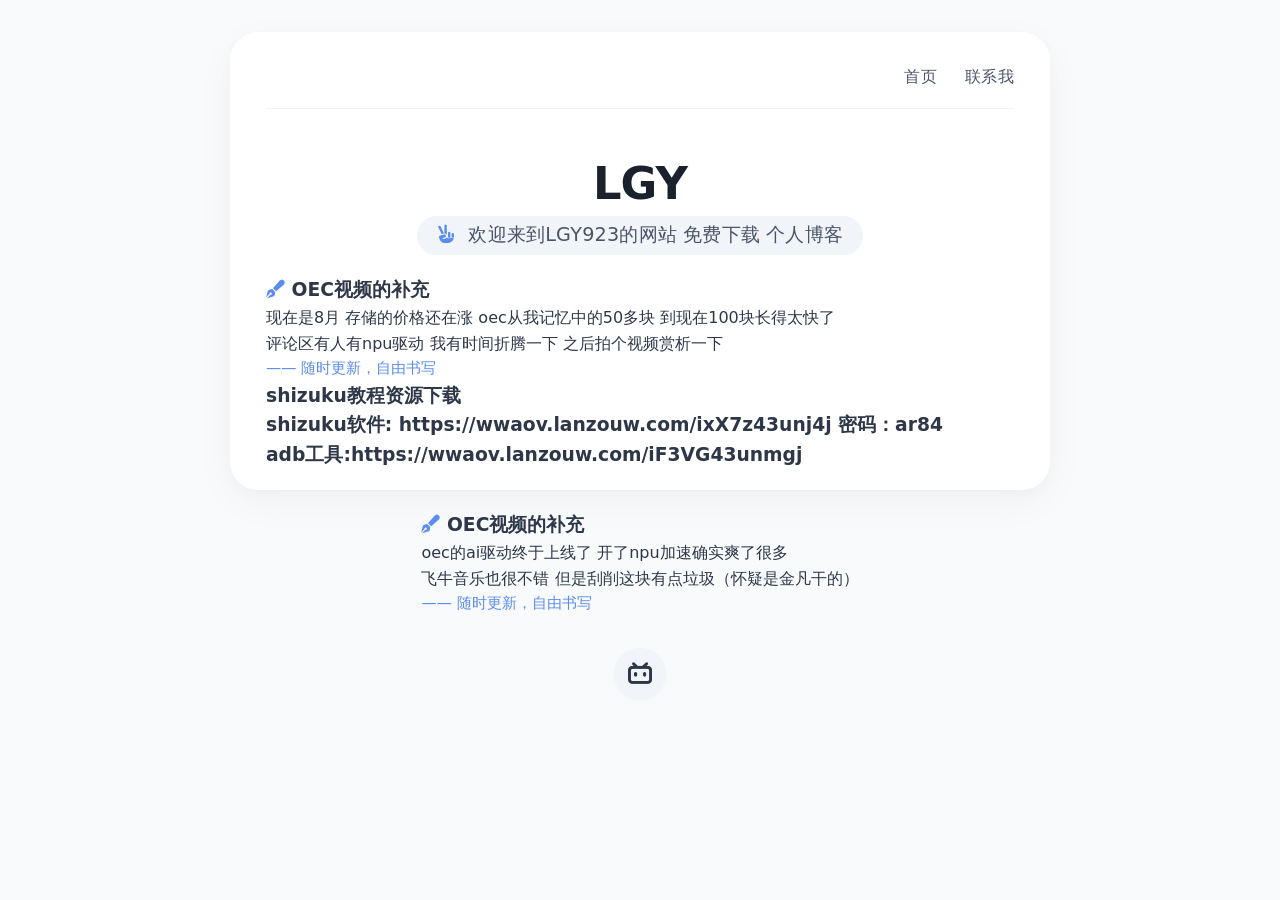
==== index.html @ eee1cae7 "Update index.html" ====
<!DOCTYPE html>
<html lang="zh-CN">
<head>
    <meta charset="UTF-8" />
    <meta name="viewport" content="width=device-width, initial-scale=1.0" />
    <title>LGY923 个人博客 免费下载</title>

    <!-- Font Awesome 6 -->
    <link rel="stylesheet" href="https://cdnjs.cloudflare.com/ajax/libs/font-awesome/6.0.0-beta3/css/all.min.css" />

    <link rel="stylesheet" href="style.css" />
</head>
<body>

    <div class="container">

        <nav>
            <a href="#home">首页</a>
            <a href="#contact">联系我</a>
        </nav>

        <section id="home" class="avatar-section">
            <!-- 头像已移除 -->
            <div class="name">LGY</div>
            <div class="tagline">
                <i class="fas fa-hand-peace" style="color:#5B8DEF; margin-right:6px;"></i>
                <!-- 此处已将 XBAOS 改为 LGY923 -->
                欢迎来到LGY923的网站 免费下载 个人博客
            </div>
        </section>


<section class="text-box">
    <div class="text-box-inner">
        <h3><i class="fas fa-pen-fancy" style="color:#5B8DEF;"></i> OEC视频的补充</h3>
        <p>现在是8月 存储的价格还在涨 oec从我记忆中的50多块 到现在100块长得太快了</p>
        <p>评论区有人有npu驱动 我有时间折腾一下 之后拍个视频赏析一下<p/>
     <p style="color:#5B8DEF; font-size:0.95rem;">—— 随时更新，自由书写</p>
    </div>
</section>

        
<section class="text-box">
    <div class="text-box-inner">
        
</section>
        <h3>shizuku教程资源下载<h3/>
        <p>shizuku软件: https://wwaov.lanzouw.com/ixX7z43unj4j 密码：ar84<p/>
        <p>adb工具:https://wwaov.lanzouw.com/iF3VG43unmgj<p/>
        </div>
</section>
<section class="text-box">
    <div class="text-box-inner">
        <h3><i class="fas fa-pen-fancy" style="color:#5B8DEF;"></i> OEC视频的补充</h3>
        <p>oec的ai驱动终于上线了 开了npu加速确实爽了很多</p>
        <p>飞牛音乐也很不错 但是刮削这块有点垃圾（怀疑是金凡干的）<p/>
     <p style="color:#5B8DEF; font-size:0.95rem;">—— 随时更新，自由书写</p>
    </div>
</section>
        <section id="contact">
            <div class="social">
                <a href="https://space.bilibili.com/318969844?spm_id_from=333.1007.0.0" target="_blank" aria-label="哔哩哔哩"><i class="fab fa-bilibili"></i></a>
            </div>
        </section>



    </div>

    <script src="script.js"></script>
</body>
</html>
---- style.css ----
/* ---------- 全局重置 & 基础 ---------- */
* {
    margin: 0;
    padding: 0;
    box-sizing: border-box;
}

body {
    font-family: system-ui, -apple-system, 'Segoe UI', Roboto, 'Helvetica Neue', sans-serif;
    background: #f8fafc;
    color: #2d3748;
    line-height: 1.6;
    min-height: 100vh;
    display: flex;
    flex-direction: column;
    align-items: center;
    padding: 0 20px;
}

/* 主容器 – 模拟卡片效果 */
.container {
    max-width: 820px;
    width: 100%;
    background: #ffffff;
    border-radius: 28px;
    box-shadow: 0 12px 40px rgba(0, 0, 0, 0.04), 0 4px 16px rgba(0, 0, 0, 0.02);
    margin: 32px 0 20px;
    padding: 32px 36px 20px;
    transition: padding 0.2s ease;
}

/* ---------- 导航 ---------- */
nav {
    display: flex;
    justify-content: flex-end;
    gap: 28px;
    padding-bottom: 18px;
    border-bottom: 1px solid #eef2f6;
    margin-bottom: 32px;
    flex-wrap: wrap;
}

nav a {
    text-decoration: none;
    font-weight: 500;
    font-size: 1rem;
    color: #4a5568;
    transition: color 0.2s;
    letter-spacing: 0.02em;
    position: relative;
}

nav a::after {
    content: '';
    position: absolute;
    bottom: -4px;
    left: 0;
    width: 0%;
    height: 2.5px;
    background: #5B8DEF;
    border-radius: 4px;
    transition: width 0.25s ease;
}

nav a:hover {
    color: #5B8DEF;
}

nav a:hover::after {
    width: 100%;
}

/* ---------- 头像 ---------- */
.avatar-section {
    display: flex;
    flex-direction: column;
    align-items: center;
    text-align: center;
    margin-bottom: 20px;
}

.avatar {
    width: 128px;
    height: 128px;
    border-radius: 50%;
    object-fit: cover;
    background: #e2e8f0;
    box-shadow: 0 8px 24px rgba(91, 141, 239, 0.12);
    border: 3px solid #ffffff;
    transition: transform 0.3s ease, box-shadow 0.3s ease;
}

.avatar:hover {
    transform: scale(1.02);
    box-shadow: 0 12px 32px rgba(91, 141, 239, 0.20);
}

/* ---------- 昵称 & 简介 ---------- */
.name {
    font-size: 2.8rem;
    font-weight: 700;
    letter-spacing: -0.02em;
    color: #1a202c;
    margin-top: 16px;
    line-height: 1.2;
}

.tagline {
    font-size: 1.2rem;
    font-weight: 400;
    color: #4a5568;
    margin-top: 6px;
    background: #f1f5f9;
    display: inline-block;
    padding: 4px 20px;
    border-radius: 40px;
    letter-spacing: 0.01em;
}

/* ---------- 分隔装饰 ---------- */
.divider {
    width: 60px;
    height: 3px;
    background: #5B8DEF;
    border-radius: 6px;
    margin: 28px auto 24px;
    opacity: 0.5;
}

/* ---------- 社交图标 ---------- */
.social {
    display: flex;
    justify-content: center;
    gap: 24px;
    margin: 32px 0 16px;
    flex-wrap: wrap;
}

.social a {
    display: inline-flex;
    align-items: center;
    justify-content: center;
    width: 52px;
    height: 52px;
    border-radius: 50%;
    background: #f1f5f9;
    color: #2d3748;
    font-size: 1.5rem;
    text-decoration: none;
    transition: background 0.25s, color 0.25s, transform 0.2s;
    box-shadow: 0 2px 8px rgba(0, 0, 0, 0.02);
}

.social a:hover {
    background: #5B8DEF;
    color: #ffffff;
    transform: translateY(-4px);
    box-shadow: 0 8px 20px rgba(91, 141, 239, 0.30);
}

/* ---------- 页脚 ---------- */
footer {
    text-align: center;
    font-size: 0.9rem;
    color: #94a3b8;
    padding: 20px 0 8px;
    border-top: 1px solid #edf2f7;
    margin-top: 16px;
    letter-spacing: 0.02em;
}

footer span {
    color: #5B8DEF;
}

/* ---------- 响应式设计 ---------- */
@media (max-width: 640px) {
    .container {
        padding: 20px 18px 16px;
        margin: 16px 0 12px;
        border-radius: 20px;
    }

    nav {
        justify-content: center;
        gap: 20px;
        padding-bottom: 14px;
        margin-bottom: 24px;
    }

    nav a {
        font-size: 0.95rem;
    }

    .avatar {
        width: 100px;
        height: 100px;
    }

    .name {
        font-size: 2.2rem;
    }

    .tagline {
        font-size: 1rem;
        padding: 2px 16px;
    }

    .social {
        gap: 16px;
    }

    .social a {
        width: 46px;
        height: 46px;
        font-size: 1.3rem;
    }
}

@media (max-width: 420px) {
    .container {
        padding: 14px 12px 12px;
    }

    .name {
        font-size: 1.8rem;
    }

    .tagline {
        font-size: 0.9rem;
    }

    nav {
        gap: 14px;
    }

    nav a {
        font-size: 0.85rem;
    }
}

/* 平滑滚动 */
html {
    scroll-behavior: smooth;
}
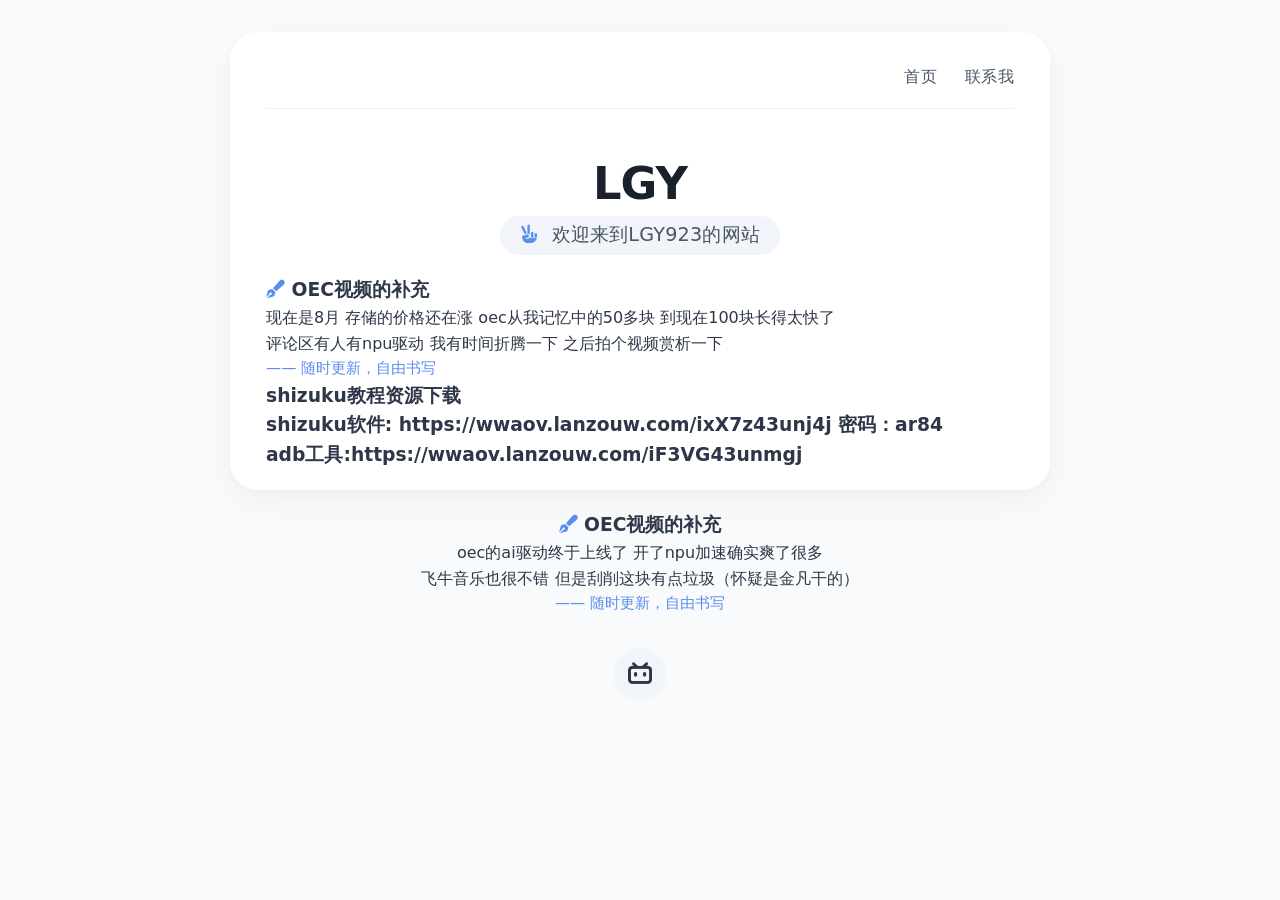
==== commit 6a8e860f: "Update index.html" ====
--- a/index.html
+++ b/index.html
@@ -3,7 +3,7 @@
 <head>
     <meta charset="UTF-8" />
     <meta name="viewport" content="width=device-width, initial-scale=1.0" />
-    <title>LGY923 个人博客 免费下载</title>
+    <title>LGY923 个人博客</title>
 
     <!-- Font Awesome 6 -->
     <link rel="stylesheet" href="https://cdnjs.cloudflare.com/ajax/libs/font-awesome/6.0.0-beta3/css/all.min.css" />
@@ -25,7 +25,7 @@
             <div class="tagline">
                 <i class="fas fa-hand-peace" style="color:#5B8DEF; margin-right:6px;"></i>
                 <!-- 此处已将 XBAOS 改为 LGY923 -->
-                欢迎来到LGY923的网站 免费下载 个人博客
+                欢迎来到LGY923的网站
             </div>
         </section>
 
@@ -51,6 +51,7 @@
 </section>
 <section class="text-box">
     <div class="text-box-inner">
+</section>
         <h3><i class="fas fa-pen-fancy" style="color:#5B8DEF;"></i> OEC视频的补充</h3>
         <p>oec的ai驱动终于上线了 开了npu加速确实爽了很多</p>
         <p>飞牛音乐也很不错 但是刮削这块有点垃圾（怀疑是金凡干的）<p/>
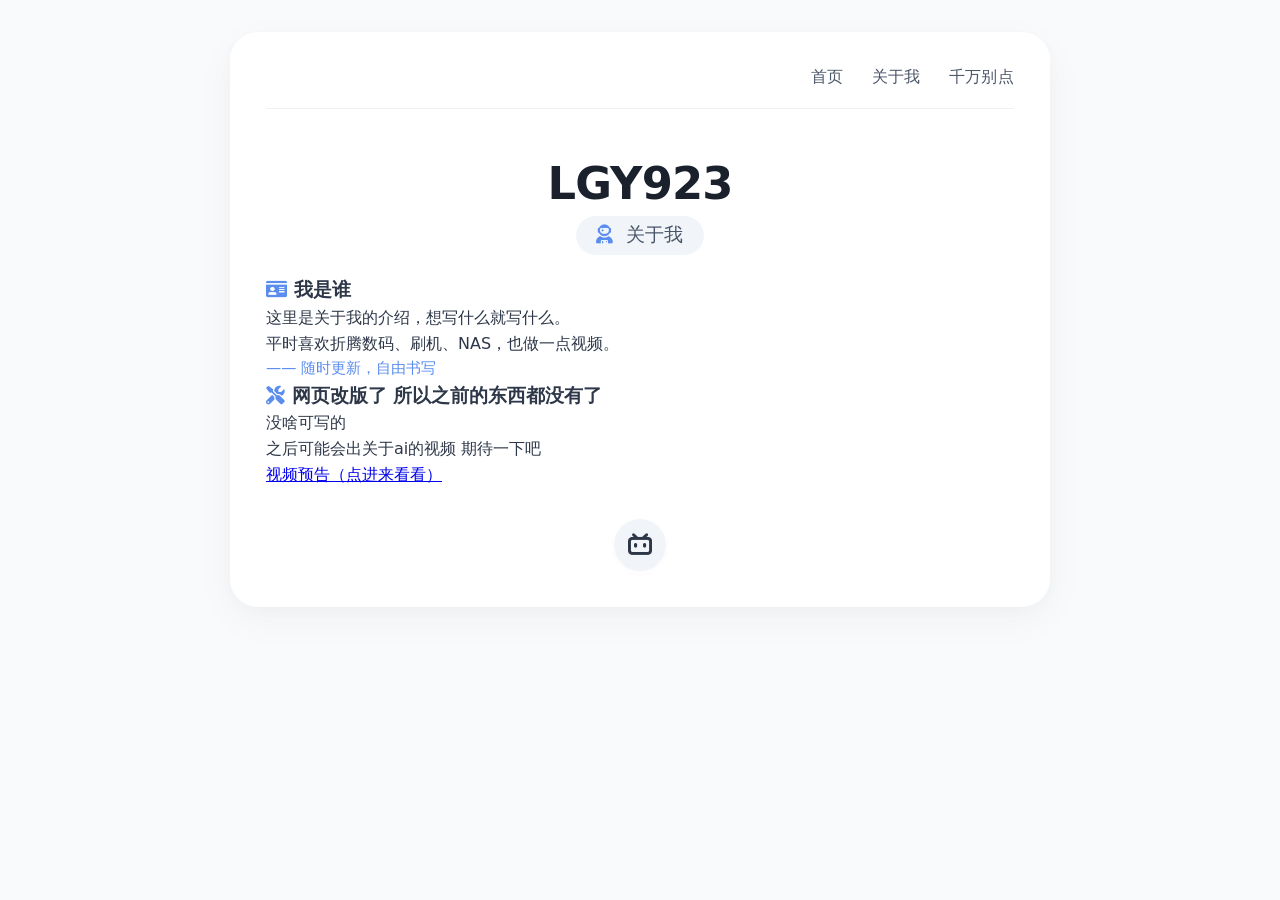
==== commit b65e1aec: "Update index.html" ====
--- a/index.html
+++ b/index.html
@@ -3,11 +3,12 @@
 <head>
     <meta charset="UTF-8" />
     <meta name="viewport" content="width=device-width, initial-scale=1.0" />
-    <title>LGY923 个人博客</title>
+    <title>关于我 - LGY923</title>
 
     <!-- Font Awesome 6 -->
     <link rel="stylesheet" href="https://cdnjs.cloudflare.com/ajax/libs/font-awesome/6.0.0-beta3/css/all.min.css" />
 
+    <!-- 和主页共用同一份样式 -->
     <link rel="stylesheet" href="style.css" />
 </head>
 <body>
@@ -15,57 +16,44 @@
     <div class="container">
 
         <nav>
-            <a href="#home">首页</a>
-            <a href="#contact">联系我</a>
+            <a href="index.html">首页</a>
+            <a href="myself.html">关于我</a>
+            <a href="deep.html">千万别点</a>
+      
         </nav>
 
         <section id="home" class="avatar-section">
-            <!-- 头像已移除 -->
-            <div class="name">LGY</div>
+            <div class="name">LGY923</div>
             <div class="tagline">
-                <i class="fas fa-hand-peace" style="color:#5B8DEF; margin-right:6px;"></i>
-                <!-- 此处已将 XBAOS 改为 LGY923 -->
-                欢迎来到LGY923的网站
+                <i class="fas fa-user-astronaut" style="color:#5B8DEF; margin-right:6px;"></i>
+                关于我
             </div>
         </section>
 
+        <section class="text-box">
+            <div class="text-box-inner">
+                <h3><i class="fas fa-id-card" style="color:#5B8DEF;"></i> 我是谁</h3>
+                <p>这里是关于我的介绍，想写什么就写什么。</p>
+                <p>平时喜欢折腾数码、刷机、NAS，也做一点视频。</p>
+                <p style="color:#5B8DEF; font-size:0.95rem;">—— 随时更新，自由书写</p>
+            </div>
+        </section>
 
-<section class="text-box">
-    <div class="text-box-inner">
-        <h3><i class="fas fa-pen-fancy" style="color:#5B8DEF;"></i> OEC视频的补充</h3>
-        <p>现在是8月 存储的价格还在涨 oec从我记忆中的50多块 到现在100块长得太快了</p>
-        <p>评论区有人有npu驱动 我有时间折腾一下 之后拍个视频赏析一下<p/>
-     <p style="color:#5B8DEF; font-size:0.95rem;">—— 随时更新，自由书写</p>
-    </div>
-</section>
-
+        <section class="text-box">
+            <div class="text-box-inner">
+                <h3><i class="fas fa-tools" style="color:#5B8DEF;"></i> 网页改版了 所以之前的东西都没有了</h3>
+                <p>没啥可写的</p>
+                <p>之后可能会出关于ai的视频 期待一下吧</p>
+            </div>
+        </section>
         
-<section class="text-box">
-    <div class="text-box-inner">
-        
-</section>
-        <h3>shizuku教程资源下载<h3/>
-        <p>shizuku软件: https://wwaov.lanzouw.com/ixX7z43unj4j 密码：ar84<p/>
-        <p>adb工具:https://wwaov.lanzouw.com/iF3VG43unmgj<p/>
-        </div>
-</section>
-<section class="text-box">
-    <div class="text-box-inner">
-</section>
-        <h3><i class="fas fa-pen-fancy" style="color:#5B8DEF;"></i> OEC视频的补充</h3>
-        <p>oec的ai驱动终于上线了 开了npu加速确实爽了很多</p>
-        <p>飞牛音乐也很不错 但是刮削这块有点垃圾（怀疑是金凡干的）<p/>
-     <p style="color:#5B8DEF; font-size:0.95rem;">—— 随时更新，自由书写</p>
-    </div>
-</section>
+            <a href="AI.html">视频预告（点进来看看）</a>
         <section id="contact">
             <div class="social">
                 <a href="https://space.bilibili.com/318969844?spm_id_from=333.1007.0.0" target="_blank" aria-label="哔哩哔哩"><i class="fab fa-bilibili"></i></a>
             </div>
         </section>
 
-
-
     </div>
 
     <script src="script.js"></script>
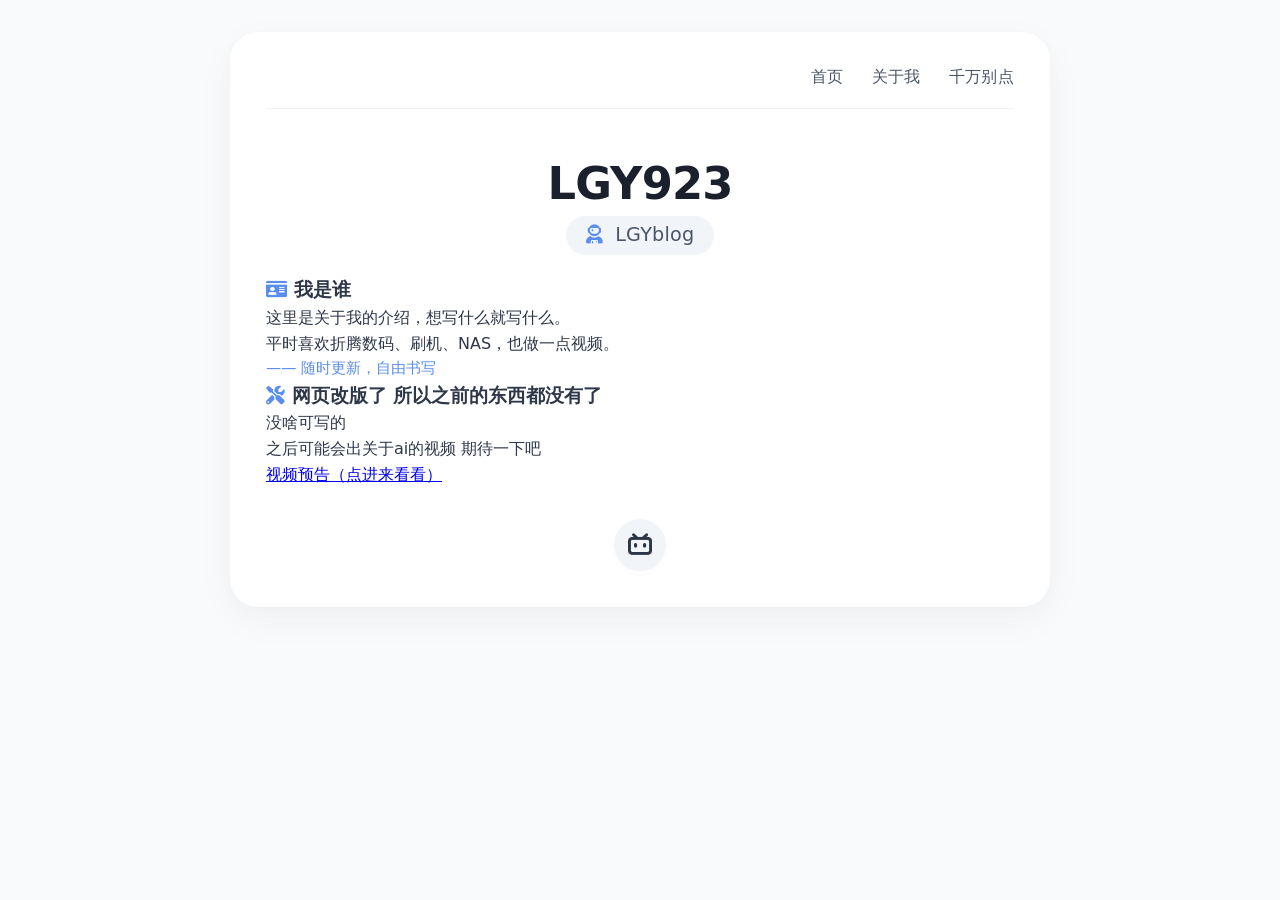
==== commit d29e665b: "Update index.html" ====
--- a/index.html
+++ b/index.html
@@ -3,7 +3,7 @@
 <head>
     <meta charset="UTF-8" />
     <meta name="viewport" content="width=device-width, initial-scale=1.0" />
-    <title>关于我 - LGY923</title>
+    <title>LGY923 个人博客</title>
 
     <!-- Font Awesome 6 -->
     <link rel="stylesheet" href="https://cdnjs.cloudflare.com/ajax/libs/font-awesome/6.0.0-beta3/css/all.min.css" />
@@ -26,7 +26,7 @@
             <div class="name">LGY923</div>
             <div class="tagline">
                 <i class="fas fa-user-astronaut" style="color:#5B8DEF; margin-right:6px;"></i>
-                关于我
+                LGYblog
             </div>
         </section>
 
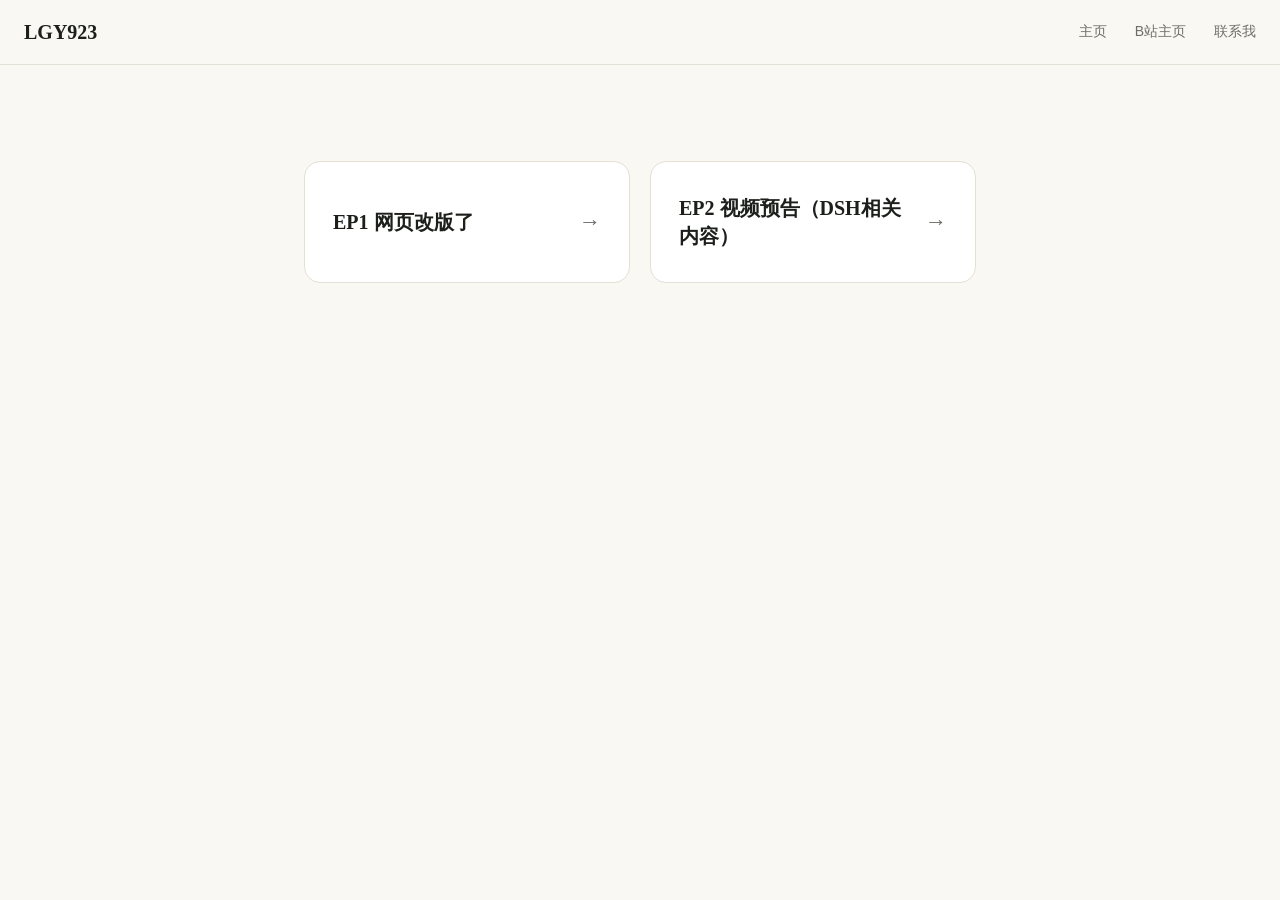
==== commit a152b7b2: "Add files via upload" ====
--- a/index.html
+++ b/index.html
@@ -1,61 +1,38 @@
-<!DOCTYPE html>
-<html lang="zh-CN">
-<head>
-    <meta charset="UTF-8" />
-    <meta name="viewport" content="width=device-width, initial-scale=1.0" />
-    <title>LGY923 个人博客</title>
-
-    <!-- Font Awesome 6 -->
-    <link rel="stylesheet" href="https://cdnjs.cloudflare.com/ajax/libs/font-awesome/6.0.0-beta3/css/all.min.css" />
-
-    <!-- 和主页共用同一份样式 -->
-    <link rel="stylesheet" href="style.css" />
-</head>
-<body>
-
-    <div class="container">
-
-        <nav>
-            <a href="index.html">首页</a>
-            <a href="myself.html">关于我</a>
-            <a href="deep.html">千万别点</a>
-      
-        </nav>
-
-        <section id="home" class="avatar-section">
-            <div class="name">LGY923</div>
-            <div class="tagline">
-                <i class="fas fa-user-astronaut" style="color:#5B8DEF; margin-right:6px;"></i>
-                LGYblog
-            </div>
-        </section>
-
-        <section class="text-box">
-            <div class="text-box-inner">
-                <h3><i class="fas fa-id-card" style="color:#5B8DEF;"></i> 我是谁</h3>
-                <p>这里是关于我的介绍，想写什么就写什么。</p>
-                <p>平时喜欢折腾数码、刷机、NAS，也做一点视频。</p>
-                <p style="color:#5B8DEF; font-size:0.95rem;">—— 随时更新，自由书写</p>
-            </div>
-        </section>
-
-        <section class="text-box">
-            <div class="text-box-inner">
-                <h3><i class="fas fa-tools" style="color:#5B8DEF;"></i> 网页改版了 所以之前的东西都没有了</h3>
-                <p>没啥可写的</p>
-                <p>之后可能会出关于ai的视频 期待一下吧</p>
-            </div>
-        </section>
-        
-            <a href="AI.html">视频预告（点进来看看）</a>
-        <section id="contact">
-            <div class="social">
-                <a href="https://space.bilibili.com/318969844?spm_id_from=333.1007.0.0" target="_blank" aria-label="哔哩哔哩"><i class="fab fa-bilibili"></i></a>
-            </div>
-        </section>
-
-    </div>
-
-    <script src="script.js"></script>
-</body>
-</html>
+<!DOCTYPE html>
+<html lang="zh-CN">
+<head>
+  <meta charset="utf-8">
+  <meta name="viewport" content="width=device-width, initial-scale=1">
+  <title>LGY923</title>
+  <link rel="stylesheet" href="style.css">
+  <script src="script.js"></script>
+</head>
+<body>
+  <header class="site-header">
+    <div class="container header-inner">
+      <a class="brand" href="#">LGY923</a>
+
+      <nav class="site-nav" id="siteNav" aria-label="主导航">
+        <a href="#">主页</a>
+        <a href="https://space.bilibili.com/318969844?spm_id_from=333.1007.0.0" target="_blank" rel="noopener">B站主页</a>
+        <a href="caidan.mp4" target="_blank" rel="noopener">联系我</a>
+      </nav>
+
+      <button class="menu-toggle" id="menuToggle" type="button" aria-expanded="false" aria-controls="siteNav" aria-label="打开菜单">
+        <span></span><span></span>
+      </button>
+    </div>
+  </header>
+
+  <main class="cards">
+    <a class="card" href="EP1.html" target="_blank" rel="noopener">
+      <h2 class="card-title">EP1 网页改版了</h2>
+      <span class="card-arrow" aria-hidden="true">→</span>
+    </a>
+    <a class="card" href="EP2.html" target="_blank" rel="noopener">
+      <h2 class="card-title">EP2 视频预告（DSH相关内容）</h2>
+      <span class="card-arrow" aria-hidden="true">→</span>
+    </a>
+  </main>
+</body>
+</html>
--- a/style.css
+++ b/style.css
@@ -1,245 +1,152 @@
-/* ---------- 全局重置 & 基础 ---------- */
-* {
-    margin: 0;
-    padding: 0;
-    box-sizing: border-box;
-}
-
-body {
-    font-family: system-ui, -apple-system, 'Segoe UI', Roboto, 'Helvetica Neue', sans-serif;
-    background: #f8fafc;
-    color: #2d3748;
-    line-height: 1.6;
-    min-height: 100vh;
-    display: flex;
-    flex-direction: column;
-    align-items: center;
-    padding: 0 20px;
-}
-
-/* 主容器 – 模拟卡片效果 */
-.container {
-    max-width: 820px;
-    width: 100%;
-    background: #ffffff;
-    border-radius: 28px;
-    box-shadow: 0 12px 40px rgba(0, 0, 0, 0.04), 0 4px 16px rgba(0, 0, 0, 0.02);
-    margin: 32px 0 20px;
-    padding: 32px 36px 20px;
-    transition: padding 0.2s ease;
-}
-
-/* ---------- 导航 ---------- */
-nav {
-    display: flex;
-    justify-content: flex-end;
-    gap: 28px;
-    padding-bottom: 18px;
-    border-bottom: 1px solid #eef2f6;
-    margin-bottom: 32px;
-    flex-wrap: wrap;
-}
-
-nav a {
-    text-decoration: none;
-    font-weight: 500;
-    font-size: 1rem;
-    color: #4a5568;
-    transition: color 0.2s;
-    letter-spacing: 0.02em;
-    position: relative;
-}
-
-nav a::after {
-    content: '';
-    position: absolute;
-    bottom: -4px;
-    left: 0;
-    width: 0%;
-    height: 2.5px;
-    background: #5B8DEF;
-    border-radius: 4px;
-    transition: width 0.25s ease;
-}
-
-nav a:hover {
-    color: #5B8DEF;
-}
-
-nav a:hover::after {
-    width: 100%;
-}
-
-/* ---------- 头像 ---------- */
-.avatar-section {
-    display: flex;
-    flex-direction: column;
-    align-items: center;
-    text-align: center;
-    margin-bottom: 20px;
-}
-
-.avatar {
-    width: 128px;
-    height: 128px;
-    border-radius: 50%;
-    object-fit: cover;
-    background: #e2e8f0;
-    box-shadow: 0 8px 24px rgba(91, 141, 239, 0.12);
-    border: 3px solid #ffffff;
-    transition: transform 0.3s ease, box-shadow 0.3s ease;
-}
-
-.avatar:hover {
-    transform: scale(1.02);
-    box-shadow: 0 12px 32px rgba(91, 141, 239, 0.20);
-}
-
-/* ---------- 昵称 & 简介 ---------- */
-.name {
-    font-size: 2.8rem;
-    font-weight: 700;
-    letter-spacing: -0.02em;
-    color: #1a202c;
-    margin-top: 16px;
-    line-height: 1.2;
-}
-
-.tagline {
-    font-size: 1.2rem;
-    font-weight: 400;
-    color: #4a5568;
-    margin-top: 6px;
-    background: #f1f5f9;
-    display: inline-block;
-    padding: 4px 20px;
-    border-radius: 40px;
-    letter-spacing: 0.01em;
-}
-
-/* ---------- 分隔装饰 ---------- */
-.divider {
-    width: 60px;
-    height: 3px;
-    background: #5B8DEF;
-    border-radius: 6px;
-    margin: 28px auto 24px;
-    opacity: 0.5;
-}
-
-/* ---------- 社交图标 ---------- */
-.social {
-    display: flex;
-    justify-content: center;
-    gap: 24px;
-    margin: 32px 0 16px;
-    flex-wrap: wrap;
-}
-
-.social a {
-    display: inline-flex;
-    align-items: center;
-    justify-content: center;
-    width: 52px;
-    height: 52px;
-    border-radius: 50%;
-    background: #f1f5f9;
-    color: #2d3748;
-    font-size: 1.5rem;
-    text-decoration: none;
-    transition: background 0.25s, color 0.25s, transform 0.2s;
-    box-shadow: 0 2px 8px rgba(0, 0, 0, 0.02);
-}
-
-.social a:hover {
-    background: #5B8DEF;
-    color: #ffffff;
-    transform: translateY(-4px);
-    box-shadow: 0 8px 20px rgba(91, 141, 239, 0.30);
-}
-
-/* ---------- 页脚 ---------- */
-footer {
-    text-align: center;
-    font-size: 0.9rem;
-    color: #94a3b8;
-    padding: 20px 0 8px;
-    border-top: 1px solid #edf2f7;
-    margin-top: 16px;
-    letter-spacing: 0.02em;
-}
-
-footer span {
-    color: #5B8DEF;
-}
-
-/* ---------- 响应式设计 ---------- */
-@media (max-width: 640px) {
-    .container {
-        padding: 20px 18px 16px;
-        margin: 16px 0 12px;
-        border-radius: 20px;
-    }
-
-    nav {
-        justify-content: center;
-        gap: 20px;
-        padding-bottom: 14px;
-        margin-bottom: 24px;
-    }
-
-    nav a {
-        font-size: 0.95rem;
-    }
-
-    .avatar {
-        width: 100px;
-        height: 100px;
-    }
-
-    .name {
-        font-size: 2.2rem;
-    }
-
-    .tagline {
-        font-size: 1rem;
-        padding: 2px 16px;
-    }
-
-    .social {
-        gap: 16px;
-    }
-
-    .social a {
-        width: 46px;
-        height: 46px;
-        font-size: 1.3rem;
-    }
-}
-
-@media (max-width: 420px) {
-    .container {
-        padding: 14px 12px 12px;
-    }
-
-    .name {
-        font-size: 1.8rem;
-    }
-
-    .tagline {
-        font-size: 0.9rem;
-    }
-
-    nav {
-        gap: 14px;
-    }
-
-    nav a {
-        font-size: 0.85rem;
-    }
-}
-
-/* 平滑滚动 */
-html {
-    scroll-behavior: smooth;
-}
+/* ============================================================
+   头部栏样式（其余内容可自行添加）
+   ============================================================ */
+
+:root {
+  --header-h: 64px;
+  --paper: #faf8f3;
+  --ink: #1c1f1a;
+  --muted: #6b6f66;
+  --line: #e4e0d6;
+  --serif: "Iowan Old Style", "Palatino Linotype", "Songti SC", "Noto Serif SC", "Source Han Serif SC", STSong, SimSun, Georgia, serif;
+  --sans: "Avenir Next", "Segoe UI", "Noto Sans SC", "Source Han Sans SC", "PingFang SC", "Microsoft YaHei", sans-serif;
+}
+
+*,
+*::before,
+*::after { box-sizing: border-box; }
+
+body {
+  margin: 0;
+  background: var(--paper);
+  color: var(--ink);
+  font-family: var(--sans);
+  font-size: 16px;
+  line-height: 1.7;
+  -webkit-font-smoothing: antialiased;
+}
+
+a { color: inherit; text-decoration: none; }
+button { font: inherit; cursor: pointer; background: none; border: none; }
+
+:focus-visible {
+  outline: 2px solid var(--ink);
+  outline-offset: 3px;
+  border-radius: 2px;
+}
+
+/* 头部栏 */
+.site-header {
+  position: sticky;
+  top: 0;
+  z-index: 10;
+  background: var(--paper);
+  border-bottom: 1px solid var(--line);
+}
+
+.header-inner {
+  height: var(--header-h);
+  display: flex;
+  align-items: center;
+  justify-content: space-between;
+  padding: 0 24px;
+}
+
+.brand {
+  font-family: var(--serif);
+  font-size: 20px;
+  font-weight: 600;
+}
+
+.site-nav {
+  display: flex;
+  gap: 28px;
+}
+.site-nav a {
+  font-size: 14px;
+  color: var(--muted);
+  transition: color 0.2s;
+}
+.site-nav a:hover { color: var(--ink); }
+
+/* 移动端菜单按钮 */
+.menu-toggle {
+  display: none;
+  flex-direction: column;
+  justify-content: center;
+  gap: 5px;
+  width: 40px;
+  height: 40px;
+  padding: 0 8px;
+}
+.menu-toggle span {
+  display: block;
+  height: 1.5px;
+  background: var(--ink);
+  transition: transform 0.25s;
+}
+.menu-toggle[aria-expanded="true"] span:first-child { transform: translateY(3.25px) rotate(45deg); }
+.menu-toggle[aria-expanded="true"] span:last-child { transform: translateY(-3.25px) rotate(-45deg); }
+
+/* 内容卡片 */
+.cards {
+  display: grid;
+  grid-template-columns: repeat(2, minmax(0, 1fr));
+  gap: 20px;
+  max-width: 720px;
+  margin: 0 auto;
+  padding: 96px 24px;
+}
+.card {
+  display: flex;
+  align-items: center;
+  justify-content: space-between;
+  gap: 16px;
+  padding: 32px 28px;
+  background: #fff;
+  border: 1px solid var(--line);
+  border-radius: 16px;
+  transition: transform 0.2s ease, box-shadow 0.2s ease;
+}
+.card:hover {
+  transform: translateY(-3px);
+  box-shadow: 0 12px 32px -20px rgba(28, 31, 26, 0.35);
+}
+.card-title {
+  margin: 0;
+  font-family: var(--serif);
+  font-size: 20px;
+  font-weight: 600;
+  line-height: 1.4;
+  color: var(--ink);
+}
+.card-arrow {
+  flex: none;
+  font-size: 22px;
+  color: var(--muted);
+  transition: transform 0.2s ease;
+}
+.card:hover .card-arrow { transform: translateX(3px); }
+
+/* 移动端下拉菜单 */
+@media (max-width: 640px) {
+  .site-nav {
+    display: none;
+    position: absolute;
+    top: var(--header-h);
+    left: 0; right: 0;
+    flex-direction: column;
+    gap: 0;
+    background: var(--paper);
+    border-bottom: 1px solid var(--line);
+    padding: 8px 24px 16px;
+  }
+  .site-nav.is-open { display: flex; }
+  .site-nav a { padding: 14px 0; font-size: 16px; }
+  .menu-toggle { display: flex; }
+
+  .cards {
+    grid-template-columns: 1fr;
+    padding: 56px 24px;
+  }
+}
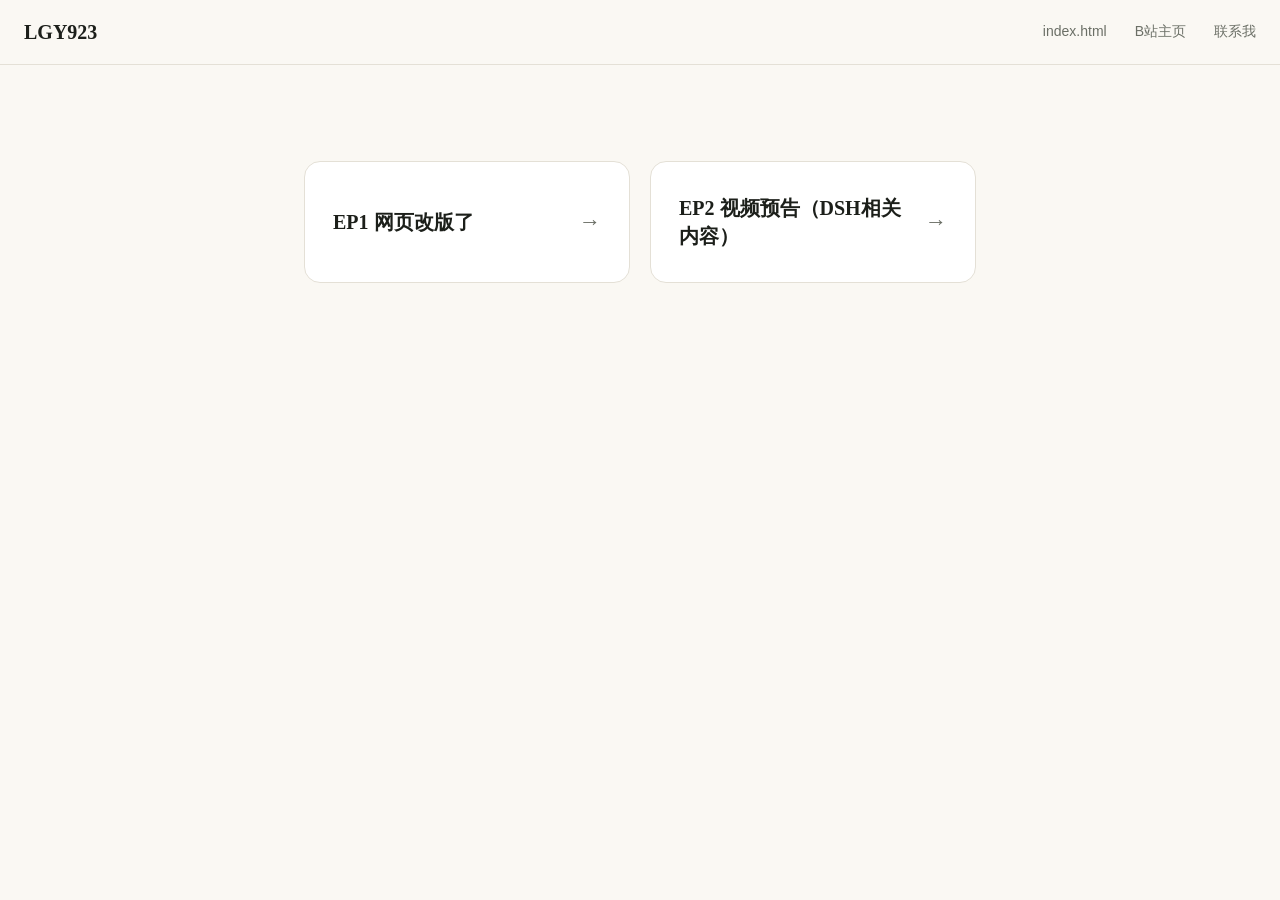
==== commit ff580198: "Update index.html" ====
--- a/index.html
+++ b/index.html
@@ -13,7 +13,7 @@
       <a class="brand" href="#">LGY923</a>
 
       <nav class="site-nav" id="siteNav" aria-label="主导航">
-        <a href="#">主页</a>
+        <a href="#">index.html</a>
         <a href="https://space.bilibili.com/318969844?spm_id_from=333.1007.0.0" target="_blank" rel="noopener">B站主页</a>
         <a href="caidan.mp4" target="_blank" rel="noopener">联系我</a>
       </nav>
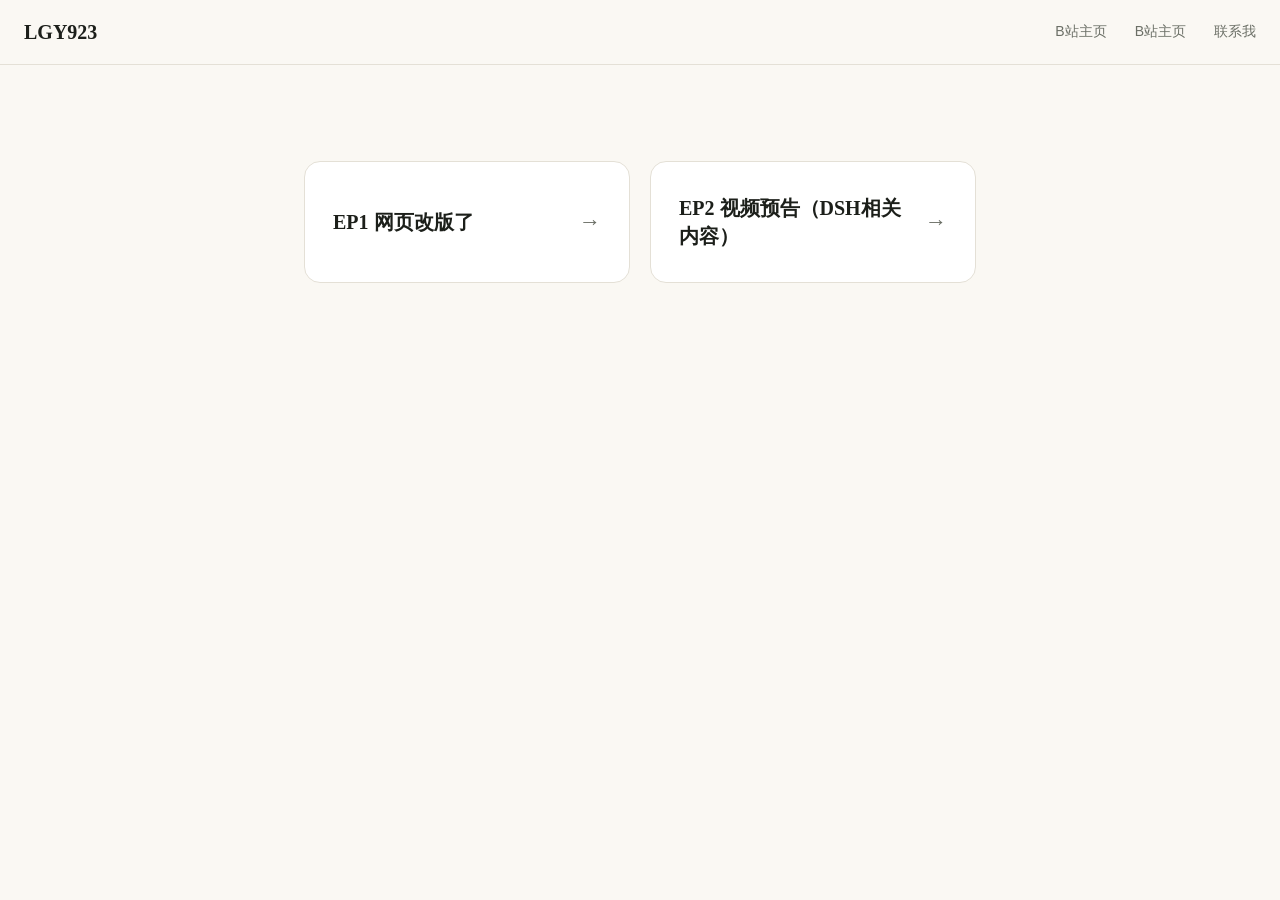
==== commit 1e1c7e90: "Update index.html" ====
--- a/index.html
+++ b/index.html
@@ -13,7 +13,7 @@
       <a class="brand" href="#">LGY923</a>
 
       <nav class="site-nav" id="siteNav" aria-label="主导航">
-        <a href="#">index.html</a>
+        <a href="index.html" target="_blank" rel="noopener">B站主页</a>
         <a href="https://space.bilibili.com/318969844?spm_id_from=333.1007.0.0" target="_blank" rel="noopener">B站主页</a>
         <a href="caidan.mp4" target="_blank" rel="noopener">联系我</a>
       </nav>
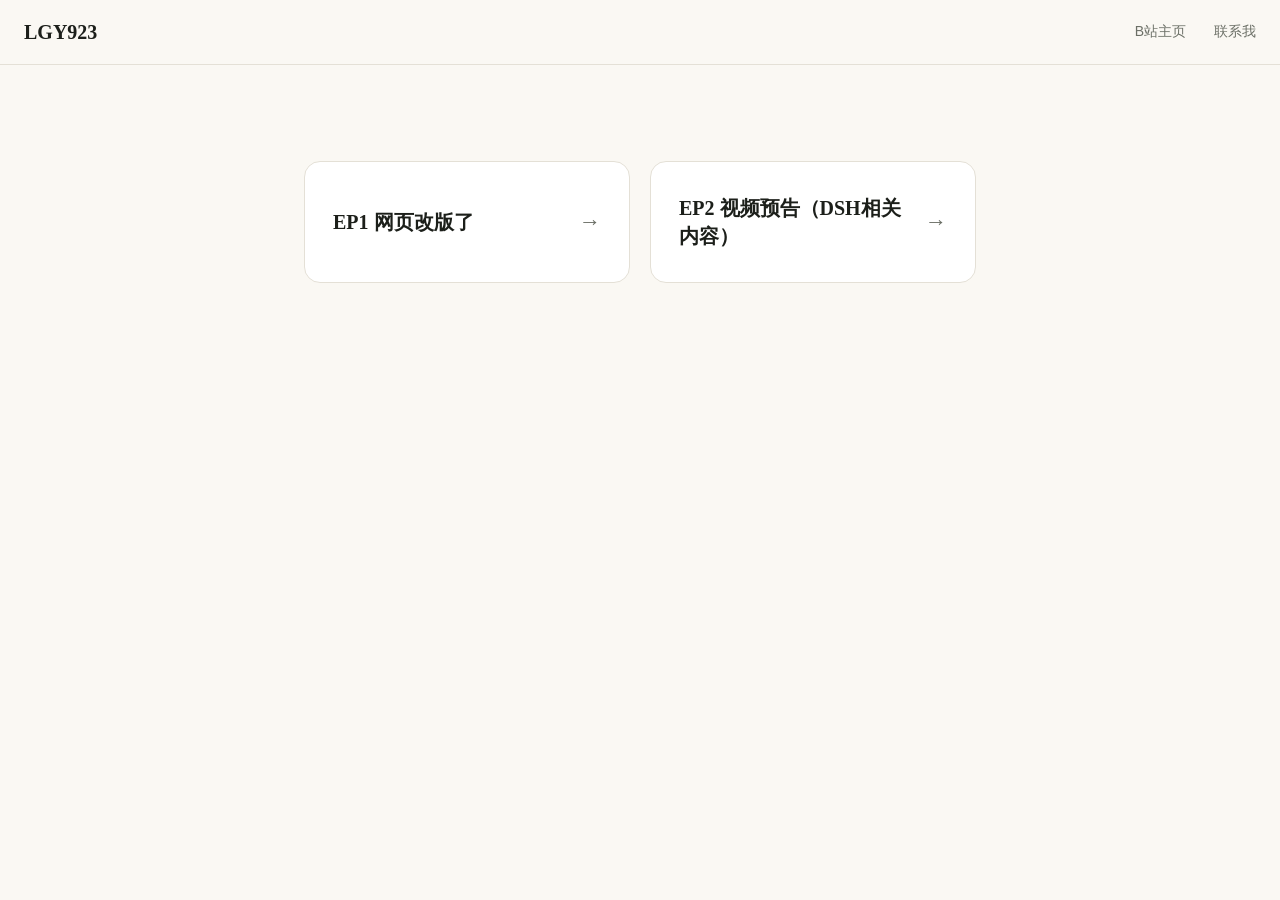
==== commit b490b61b: "Update index.html" ====
--- a/index.html
+++ b/index.html
@@ -13,7 +13,6 @@
       <a class="brand" href="#">LGY923</a>
 
       <nav class="site-nav" id="siteNav" aria-label="主导航">
-        <a href="index.html" target="_blank" rel="noopener">B站主页</a>
         <a href="https://space.bilibili.com/318969844?spm_id_from=333.1007.0.0" target="_blank" rel="noopener">B站主页</a>
         <a href="caidan.mp4" target="_blank" rel="noopener">联系我</a>
       </nav>
